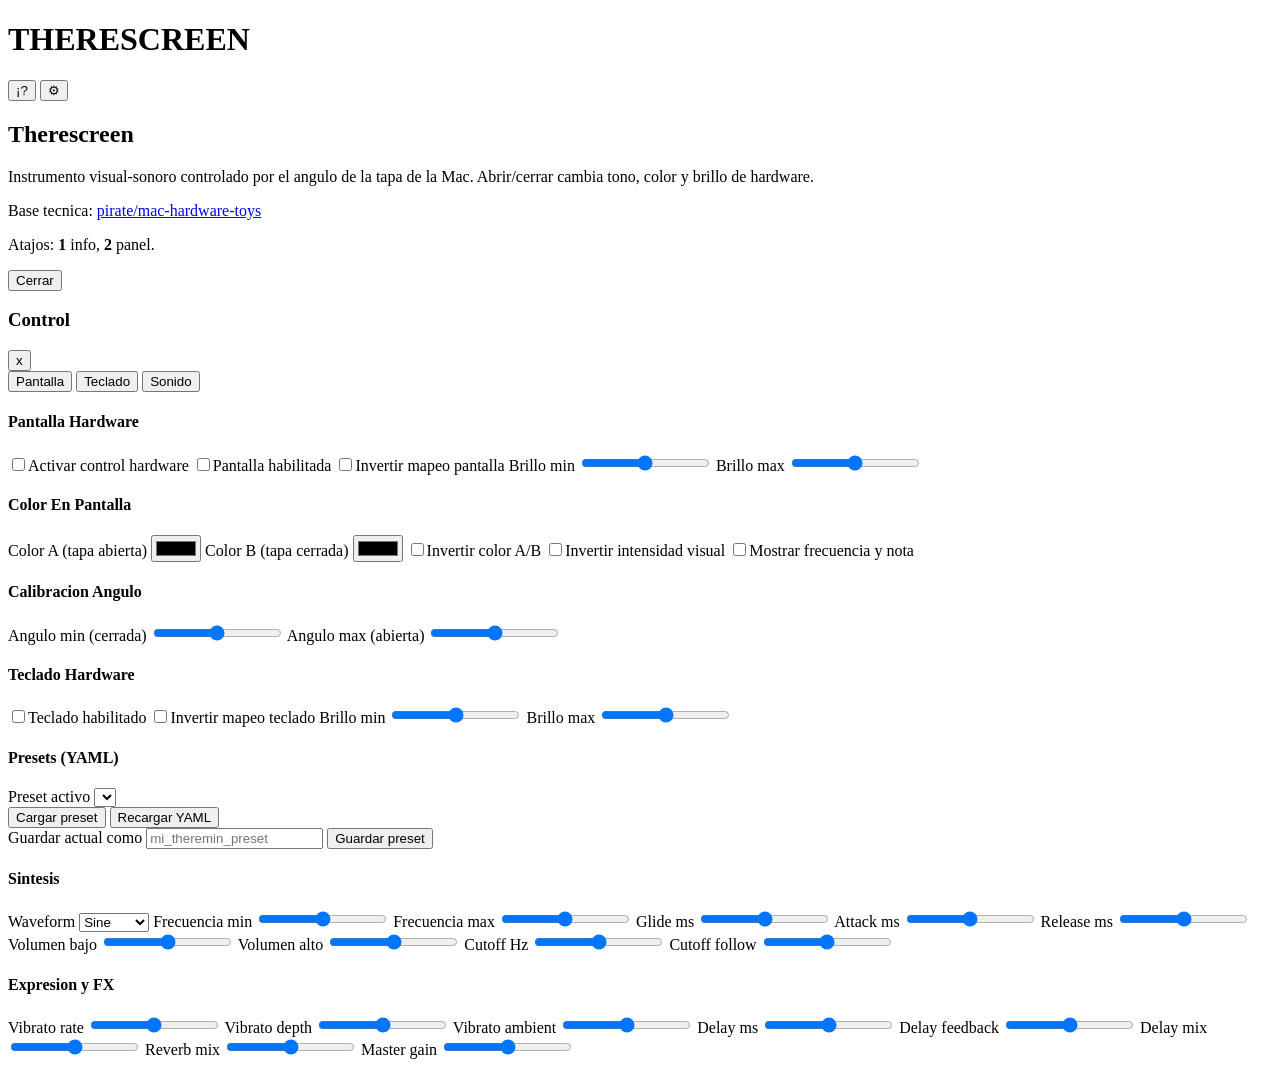
==== ui/index.html @ 8477c1e7 "1st commit" ====
<!doctype html>
<html lang="es">
<head>
  <meta charset="utf-8">
  <meta name="viewport" content="width=device-width, initial-scale=1">
  <title>Therescreen</title>
  <link rel="stylesheet" href="/styles.css">
</head>
<body>
  <div id="blackBase"></div>
  <div id="colorOverlay"></div>
  <div id="pitchOverlay" class="pitchOverlay hidden"></div>
  <div id="bootSplash" class="bootSplash" aria-hidden="true">
    <h1>THERESCREEN</h1>
  </div>

  <header class="topRight">
    <button id="infoBtn" class="iconBtn" title="Que es esto (Shortcut: 1)">&iexcl;?</button>
    <button id="settingsBtn" class="iconBtn" title="Panel (Shortcut: 2)">&#9881;</button>
  </header>

  <div id="infoModal" class="modal hidden" aria-hidden="true">
    <div class="modalCard">
      <h2>Therescreen</h2>
      <p>
        Instrumento visual-sonoro controlado por el angulo de la tapa de la Mac.
        Abrir/cerrar cambia tono, color y brillo de hardware.
      </p>
      <p>
        Base tecnica: <a href="https://github.com/pirate/mac-hardware-toys" target="_blank" rel="noreferrer">pirate/mac-hardware-toys</a>
      </p>
      <p>
        Atajos: <strong>1</strong> info, <strong>2</strong> panel.
      </p>
      <button id="closeInfoBtn" class="closeBtn">Cerrar</button>
    </div>
  </div>

  <aside id="sidebar" class="sidebar" aria-hidden="true">
    <div class="sidebarHeader">
      <h3>Control</h3>
      <button id="closeSidebarBtn" class="closeBtn small">x</button>
    </div>

    <div class="tabs" role="tablist" aria-label="Areas">
      <button class="tabBtn active" data-tab="screen" type="button">Pantalla</button>
      <button class="tabBtn" data-tab="keyboard" type="button">Teclado</button>
      <button class="tabBtn" data-tab="sound" type="button">Sonido</button>
    </div>

    <section id="tab-screen" class="tabPanel active">
      <div class="group">
        <h4>Pantalla Hardware</h4>
        <label class="toggleRow"><input id="screenPower" type="checkbox">Activar control hardware</label>
        <label class="toggleRow"><input id="screenEnabled" type="checkbox">Pantalla habilitada</label>
        <label class="toggleRow"><input id="screenInvert" type="checkbox">Invertir mapeo pantalla</label>
        <label>Brillo min <span id="screenMinOut" class="out"></span>
          <input id="screenMin" type="range" min="0" max="100" step="1">
        </label>
        <label>Brillo max <span id="screenMaxOut" class="out"></span>
          <input id="screenMax" type="range" min="0" max="100" step="1">
        </label>
      </div>

      <div class="group">
        <h4>Color En Pantalla</h4>
        <label>Color A (tapa abierta)
          <input id="colorA" type="color">
        </label>
        <label>Color B (tapa cerrada)
          <input id="colorB" type="color">
        </label>
        <label class="toggleRow"><input id="invertColor" type="checkbox">Invertir color A/B</label>
        <label class="toggleRow"><input id="invertBrightness" type="checkbox">Invertir intensidad visual</label>
        <label class="toggleRow"><input id="showPitchInfo" type="checkbox">Mostrar frecuencia y nota</label>
      </div>

      <div class="group">
        <h4>Calibracion Angulo</h4>
        <label>Angulo min (cerrada) <span id="angleMinOut" class="out"></span>
          <input id="angleMin" type="range" min="0" max="70" step="1">
        </label>
        <label>Angulo max (abierta) <span id="angleMaxOut" class="out"></span>
          <input id="angleMax" type="range" min="70" max="180" step="1">
        </label>
      </div>
    </section>

    <section id="tab-keyboard" class="tabPanel">
      <div class="group">
        <h4>Teclado Hardware</h4>
        <label class="toggleRow"><input id="keyboardEnabled" type="checkbox">Teclado habilitado</label>
        <label class="toggleRow"><input id="keyboardInvert" type="checkbox">Invertir mapeo teclado</label>
        <label>Brillo min <span id="keyboardMinOut" class="out"></span>
          <input id="keyboardMin" type="range" min="0" max="100" step="1">
        </label>
        <label>Brillo max <span id="keyboardMaxOut" class="out"></span>
          <input id="keyboardMax" type="range" min="0" max="100" step="1">
        </label>
      </div>
    </section>

    <section id="tab-sound" class="tabPanel">
      <div class="group">
        <h4>Presets (YAML)</h4>
        <label>Preset activo
          <select id="presetSelect"></select>
        </label>
        <div class="rowBtns">
          <button id="presetLoadBtn" type="button">Cargar preset</button>
          <button id="presetReloadBtn" type="button">Recargar YAML</button>
        </div>
        <label>Guardar actual como
          <input id="presetNameInput" type="text" placeholder="mi_theremin_preset">
        </label>
        <button id="presetSaveBtn" type="button">Guardar preset</button>
        <p id="presetStatus" class="hint"></p>
      </div>

      <div class="group">
        <h4>Sintesis</h4>
        <label>Waveform
          <select id="waveform">
            <option value="sine">Sine</option>
            <option value="triangle">Triangle</option>
            <option value="saw">Saw</option>
            <option value="square">Square</option>
          </select>
        </label>
        <label>Frecuencia min <span id="minHzOut" class="out"></span>
          <input id="minHz" type="range" min="40" max="880" step="1">
        </label>
        <label>Frecuencia max <span id="maxHzOut" class="out"></span>
          <input id="maxHz" type="range" min="200" max="5000" step="1">
        </label>
        <label>Glide ms <span id="glideMsOut" class="out"></span>
          <input id="glideMs" type="range" min="0" max="500" step="1">
        </label>
        <label>Attack ms <span id="attackMsOut" class="out"></span>
          <input id="attackMs" type="range" min="0" max="400" step="1">
        </label>
        <label>Release ms <span id="releaseMsOut" class="out"></span>
          <input id="releaseMs" type="range" min="10" max="1000" step="1">
        </label>
        <label>Volumen bajo <span id="lowVolumeOut" class="out"></span>
          <input id="lowVolume" type="range" min="0" max="1" step="0.01">
        </label>
        <label>Volumen alto <span id="highVolumeOut" class="out"></span>
          <input id="highVolume" type="range" min="0" max="1" step="0.01">
        </label>
        <label>Cutoff Hz <span id="cutoffHzOut" class="out"></span>
          <input id="cutoffHz" type="range" min="100" max="12000" step="10">
        </label>
        <label>Cutoff follow <span id="cutoffFollowOut" class="out"></span>
          <input id="cutoffFollow" type="range" min="0" max="1" step="0.01">
        </label>
      </div>

      <div class="group">
        <h4>Expresion y FX</h4>
        <label>Vibrato rate <span id="vibratoRateHzOut" class="out"></span>
          <input id="vibratoRateHz" type="range" min="0" max="15" step="0.1">
        </label>
        <label>Vibrato depth <span id="vibratoDepthCentsOut" class="out"></span>
          <input id="vibratoDepthCents" type="range" min="0" max="80" step="0.5">
        </label>
        <label>Vibrato ambient <span id="vibratoAmbientCentsOut" class="out"></span>
          <input id="vibratoAmbientCents" type="range" min="0" max="120" step="0.5">
        </label>
        <label>Delay ms <span id="delayMsOut" class="out"></span>
          <input id="delayMs" type="range" min="10" max="1200" step="1">
        </label>
        <label>Delay feedback <span id="delayFeedbackOut" class="out"></span>
          <input id="delayFeedback" type="range" min="0" max="0.9" step="0.01">
        </label>
        <label>Delay mix <span id="delayMixOut" class="out"></span>
          <input id="delayMix" type="range" min="0" max="1" step="0.01">
        </label>
        <label>Reverb mix <span id="reverbMixOut" class="out"></span>
          <input id="reverbMix" type="range" min="0" max="1" step="0.01">
        </label>
        <label>Master gain <span id="masterGainOut" class="out"></span>
          <input id="masterGain" type="range" min="0" max="1.5" step="0.01">
        </label>
      </div>
    </section>
  </aside>

  <script src="/app.js" defer></script>
</body>
</html>
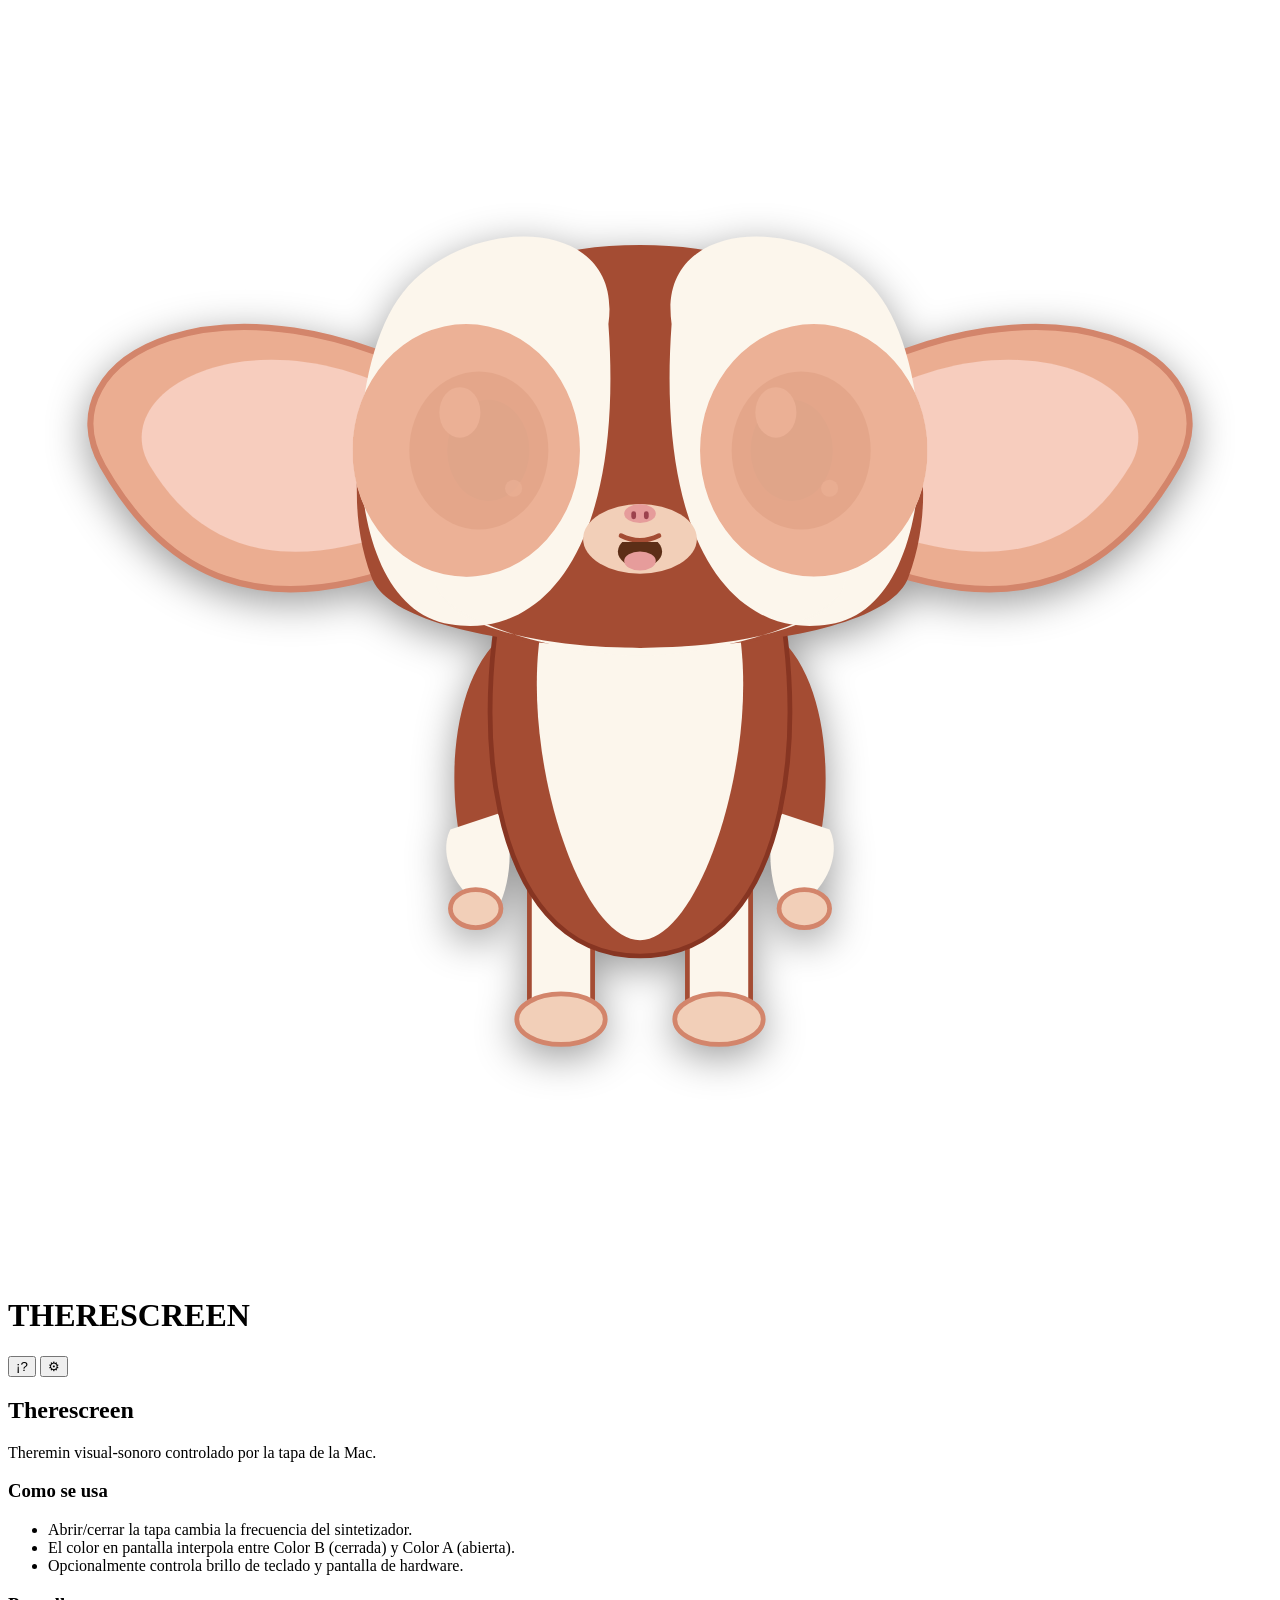
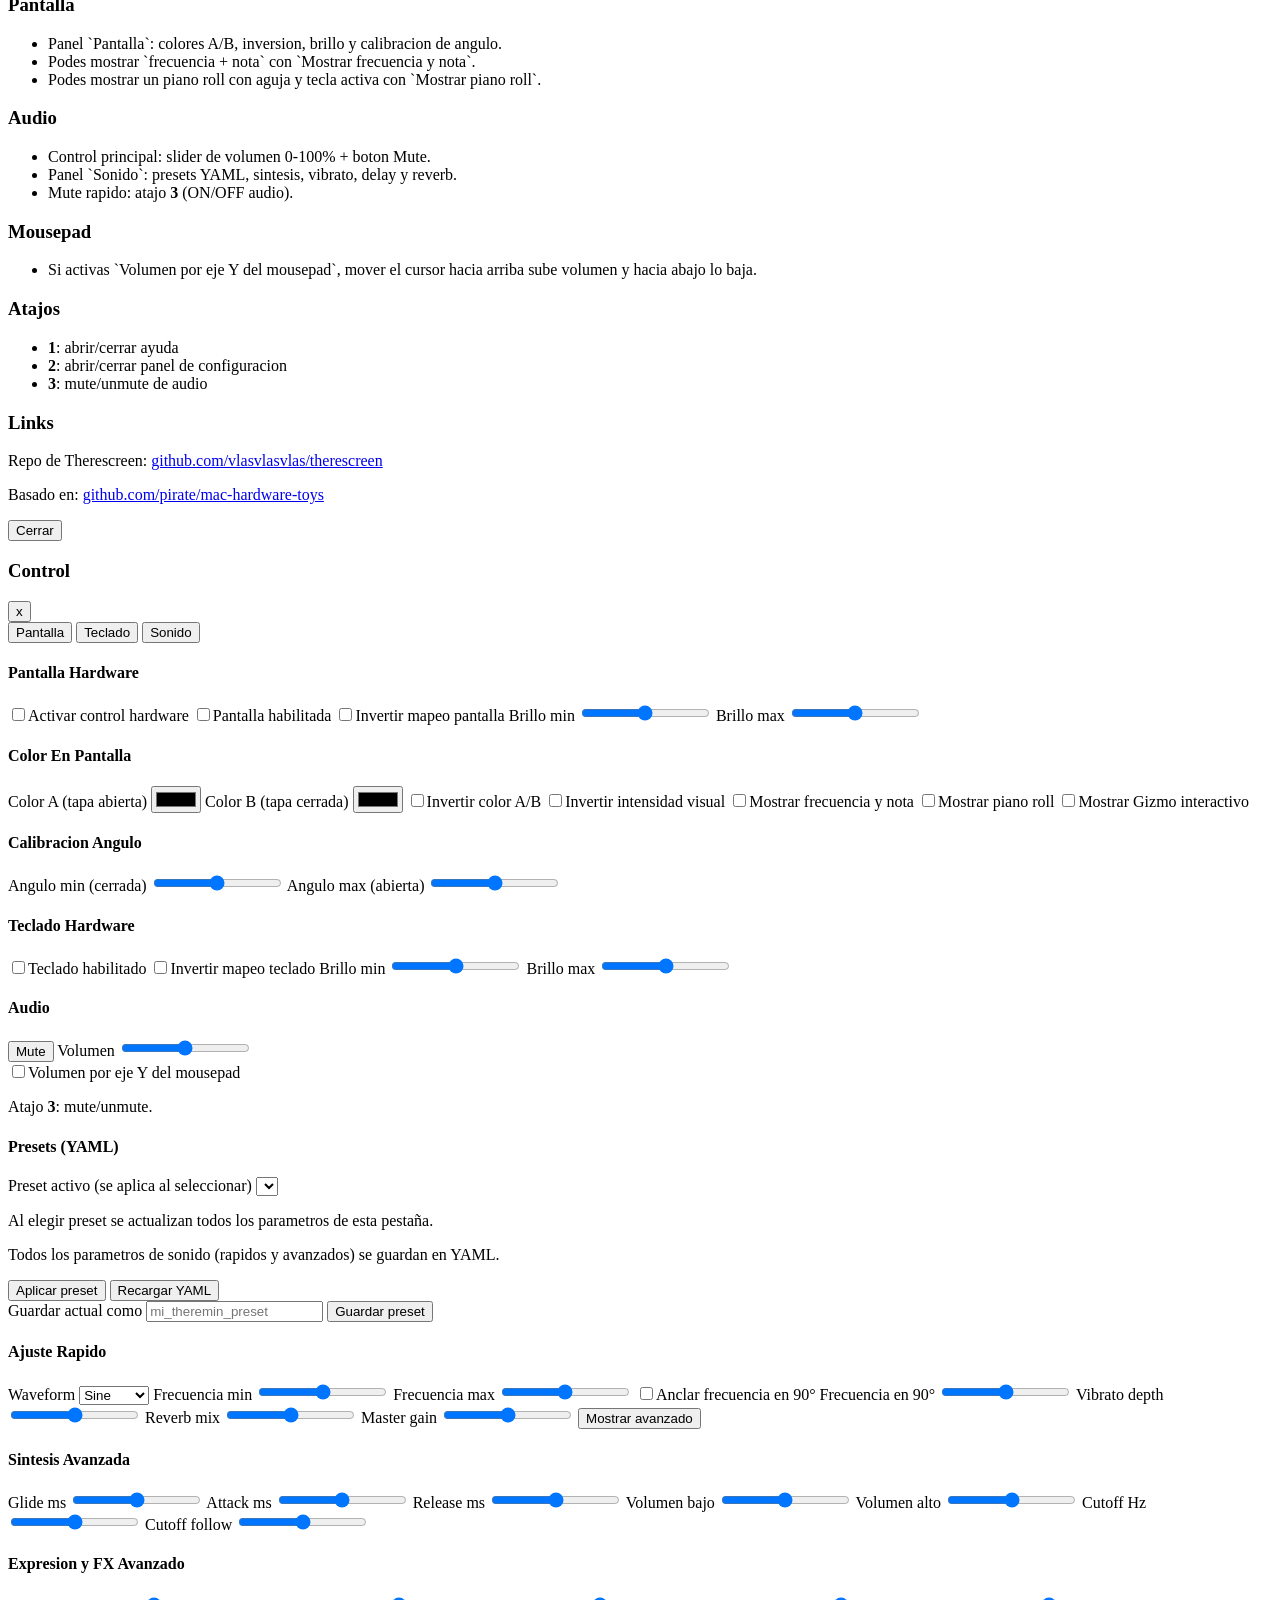
==== commit eb97d71a: "fix f" ====
--- a/ui/index.html
+++ b/ui/index.html
@@ -9,28 +9,177 @@
 <body>
   <div id="blackBase"></div>
   <div id="colorOverlay"></div>
+  <div id="pianoRoll" class="pianoRoll hidden">
+    <div id="pianoKeys" class="pianoKeys"></div>
+    <div id="pianoNeedle" class="pianoNeedle"></div>
+  </div>
+
   <div id="pitchOverlay" class="pitchOverlay hidden"></div>
+
+  <div id="gizmoContainer" class="gizmoContainer hidden">
+    <!-- SVG Vector Tierno Definitivo -->
+    <svg id="gizmoAvatar" class="gizmoImage" viewBox="0 0 400 400" width="100%" height="100%" preserveAspectRatio="xMidYMax meet" filter="drop-shadow(0 10px 20px rgba(0,0,0,0.4))">
+      <defs>
+        <clipPath id="ojosClip">
+          <ellipse cx="145" cy="140" rx="36" ry="40"/>
+          <ellipse cx="255" cy="140" rx="36" ry="40"/>
+        </clipPath>
+        <clipPath id="bocaClip">
+          <rect x="185" y="169" width="30" height="30"/> <!-- Límite para que la boca asome nomás por abajo -->
+        </clipPath>
+      </defs>
+
+      <!-- CUERPO y EXTREMIDADES (Base firme miniatura tierna) -->
+      <!-- Piernitas blancas súper cortitas -->
+      <path d="M 165 260 L 165 315 Q 175 320 185 315 L 185 260 Z" fill="#fcf6ec" stroke="#a44c33" stroke-width="1.5"/>
+      <path d="M 235 260 L 235 315 Q 225 320 215 315 L 215 260 Z" fill="#fcf6ec" stroke="#a44c33" stroke-width="1.5"/>
+      <!-- Patitas redonditas rosadas -->
+      <ellipse cx="175" cy="320" rx="14" ry="8" fill="#f2cfb8" stroke="#d3856b" stroke-width="1.5"/>
+      <ellipse cx="225" cy="320" rx="14" ry="8" fill="#f2cfb8" stroke="#d3856b" stroke-width="1.5"/>
+      
+      <!-- Bracitos súper chiquitos pegados (Suben hasta Y=200 para esconderse debajo de la cabeza) -->
+      <path d="M 155 200 C 135 220 140 270 150 280 C 160 275 160 250 165 210 Z" fill="#a44c33"/>
+      <path d="M 140 260 C 135 270 145 285 155 285 C 160 275 160 260 155 255 Z" fill="#fcf6ec"/>
+      <ellipse cx="148" cy="285" rx="8" ry="6" fill="#f2cfb8" stroke="#d3856b" stroke-width="1.5"/>
+
+      <path d="M 245 200 C 265 220 260 270 250 280 C 240 275 240 250 235 210 Z" fill="#a44c33"/>
+      <path d="M 260 260 C 265 270 255 285 245 285 C 240 275 240 260 245 255 Z" fill="#fcf6ec"/>
+      <ellipse cx="252" cy="285" rx="8" ry="6" fill="#f2cfb8" stroke="#d3856b" stroke-width="1.5"/>
+
+      <!-- Pancita redondita de bebé (Sube hasta Y=170 para que la base de la cabeza la superponga) -->
+      <path d="M 160 170 C 145 220 150 300 200 300 C 250 300 255 220 240 170 Z" fill="#a44c33" stroke="#873522" stroke-width="1.5"/>
+      <path d="M 170 190 C 160 230 180 295 200 295 C 220 295 240 230 230 190 C 210 180 190 180 170 190 Z" fill="#fcf6ec"/>
+
+      <!-- CABEZA y PIEZAS DE EXPRESIÓN -->
+      <g id="gizmoHead" style="transition: transform 0.05s ease-out;">
+        <!-- Orejas inmensas de perrito caído -->
+        <g id="orejas">
+          <!-- Izq -->
+          <path d="M 140 120 C 70 80 10 110 30 145 C 50 180 80 195 130 175 Z" fill="#ebad91" stroke="#d3856b" stroke-width="2"/>
+          <path d="M 130 125 C 80 95 30 120 45 145 C 60 170 85 180 125 165 Z" fill="#f7cdbe"/>
+          <!-- Der -->
+          <path d="M 260 120 C 330 80 390 110 370 145 C 350 180 320 195 270 175 Z" fill="#ebad91" stroke="#d3856b" stroke-width="2"/>
+          <path d="M 270 125 C 320 95 370 120 355 145 C 340 170 315 180 275 165 Z" fill="#f7cdbe"/>
+        </g>
+
+        <!-- Base Cabeza Marrón: Ancha e hiper tierna -->
+        <path d="M 200 75 C 120 75 100 140 115 180 C 125 210 275 210 285 180 C 300 140 280 75 200 75 Z" fill="#a44c33"/>
+
+        <!-- Antifaces blancos: Separados por franja central (Como un mono o perrito) -->
+        <path d="M 190 100 C 195 65 145 65 125 90 C 105 115 105 190 140 195 C 170 200 195 170 190 100 Z" fill="#fcf6ec"/>
+        <path d="M 210 100 C 205 65 255 65 275 90 C 295 115 295 190 260 195 C 230 200 205 170 210 100 Z" fill="#fcf6ec"/>
+        <!-- Pelito inferior hocico (crema) uniendo la cara -->
+        <path d="M 135 180 C 135 210 265 210 265 180 C 265 195 220 205 200 205 C 180 205 135 195 135 180 Z" fill="#fcf6ec"/>
+
+        <!-- Ojos Ultra Tiernos + Párpados Clípeados -->
+        <g clip-path="url(#ojosClip)">
+          <!-- El blanco del ojo real (Globo) -->
+          <ellipse cx="145" cy="140" rx="36" ry="40" fill="#fefdfa"/> 
+          <ellipse cx="255" cy="140" rx="36" ry="40" fill="#fefdfa"/> 
+
+          <!-- Iris + Pupilas -->
+          <g id="gizmoPupils" style="transition: transform 0.05s ease-out;">
+            <ellipse cx="149" cy="140" rx="22" ry="25" fill="#5c2e17"/>
+            <ellipse cx="251" cy="140" rx="22" ry="25" fill="#5c2e17"/>
+            <ellipse cx="152" cy="140" rx="13" ry="16" fill="#140a05"/>
+            <ellipse cx="248" cy="140" rx="13" ry="16" fill="#140a05"/>
+
+            <!-- Brillo -->
+            <ellipse cx="143" cy="128" rx="6.5" ry="8" fill="#ffffff" opacity="0.9"/>
+            <ellipse cx="160" cy="152" rx="2.7" ry="2.7" fill="#ffffff" opacity="0.6"/>
+            <ellipse cx="243" cy="128" rx="6.5" ry="8" fill="#ffffff" opacity="0.9"/>
+            <ellipse cx="260" cy="152" rx="2.7" ry="2.7" fill="#ffffff" opacity="0.6"/>
+          </g>
+
+          <!-- SISTEMA DE PÁRPADOS MAGNÍFICOS. Dibujados totalmente bajos, la app los esconderá. -->
+          <g id="gizmoEyelids" style="transition: transform 0.1s ease-out;">
+            <path d="M 90 80 L 200 80 L 200 185 C 150 175 120 185 90 185 Z" fill="#ebad91" opacity="0.95"/>
+            <path d="M 90 185 C 120 185 150 175 200 185" fill="none" stroke="#d3856b" stroke-width="2" stroke-linecap="round"/>
+
+            <path d="M 200 80 L 310 80 L 310 185 C 280 175 250 185 200 185 Z" fill="#ebad91" opacity="0.95"/>
+            <path d="M 310 185 C 280 175 250 185 200 185" fill="none" stroke="#d3856b" stroke-width="2" stroke-linecap="round"/>
+          </g>
+        </g>
+
+        <!-- Hocico Bebé Suave -->
+        <!-- Placa pequeña, tierna y redonda -->
+        <ellipse cx="200" cy="168" rx="18" ry="11" fill="#f2cfb8"/>
+        <!-- Naricita chiquita rosada con puntos sutiles -->
+        <ellipse cx="200" cy="160" rx="5" ry="3" fill="#e69c9b"/>
+        <path d="M 198 160 L 198 161 M 202 160 L 202 161" fill="none" stroke="#9c424d" stroke-width="1.5" stroke-linecap="round"/>
+
+        <!-- BOCA KIRBY TIERNA. Se anima estirando su fondo y bajando la lengua -->
+        <g id="gizmoMouthWrapper">
+           <!-- Labio superior estático sonriente (miniatura) -->
+           <path d="M 194 167 Q 200 170 206 167" fill="none" stroke="#a44c33" stroke-width="1.5" stroke-linecap="round"/>
+           
+           <g clip-path="url(#bocaClip)">
+             <g id="gizmoMouth" style="transition: transform 0.05s ease-out;">
+               <ellipse cx="200" cy="172" rx="7" ry="5" fill="#5c2e17"/> <!-- Hueco boca pequeño oscuro -->
+               <ellipse cx="200" cy="175" rx="5" ry="3" fill="#e69c9b"/> <!-- Lenguita rosa vibrante -->
+             </g>
+           </g>
+        </g>
+      </g>
+    </svg>
+  </div>
+
   <div id="bootSplash" class="bootSplash" aria-hidden="true">
     <h1>THERESCREEN</h1>
   </div>
 
   <header class="topRight">
-    <button id="infoBtn" class="iconBtn" title="Que es esto (Shortcut: 1)">&iexcl;?</button>
-    <button id="settingsBtn" class="iconBtn" title="Panel (Shortcut: 2)">&#9881;</button>
+    <button id="infoBtn" class="iconBtn" title="Ayuda (Atajo: 1)">&iexcl;?</button>
+    <button id="settingsBtn" class="iconBtn" title="Panel (Atajo: 2)">&#9881;</button>
   </header>
 
   <div id="infoModal" class="modal hidden" aria-hidden="true">
     <div class="modalCard">
       <h2>Therescreen</h2>
       <p>
-        Instrumento visual-sonoro controlado por el angulo de la tapa de la Mac.
-        Abrir/cerrar cambia tono, color y brillo de hardware.
+        Theremin visual-sonoro controlado por la tapa de la Mac.
+      </p>
+      <h3>Como se usa</h3>
+      <ul>
+        <li>Abrir/cerrar la tapa cambia la frecuencia del sintetizador.</li>
+        <li>El color en pantalla interpola entre Color B (cerrada) y Color A (abierta).</li>
+        <li>Opcionalmente controla brillo de teclado y pantalla de hardware.</li>
+      </ul>
+
+      <h3>Pantalla</h3>
+      <ul>
+        <li>Panel `Pantalla`: colores A/B, inversion, brillo y calibracion de angulo.</li>
+        <li>Podes mostrar `frecuencia + nota` con `Mostrar frecuencia y nota`.</li>
+        <li>Podes mostrar un piano roll con aguja y tecla activa con `Mostrar piano roll`.</li>
+      </ul>
+
+      <h3>Audio</h3>
+      <ul>
+        <li>Control principal: slider de volumen 0-100% + boton Mute.</li>
+        <li>Panel `Sonido`: presets YAML, sintesis, vibrato, delay y reverb.</li>
+        <li>Mute rapido: atajo <strong>3</strong> (ON/OFF audio).</li>
+      </ul>
+
+      <h3>Mousepad</h3>
+      <ul>
+        <li>Si activas `Volumen por eje Y del mousepad`, mover el cursor hacia arriba sube volumen y hacia abajo lo baja.</li>
+      </ul>
+
+      <h3>Atajos</h3>
+      <ul>
+        <li><strong>1</strong>: abrir/cerrar ayuda</li>
+        <li><strong>2</strong>: abrir/cerrar panel de configuracion</li>
+        <li><strong>3</strong>: mute/unmute de audio</li>
+      </ul>
+
+      <h3>Links</h3>
+      <p>
+        Repo de Therescreen:
+        <a href="https://github.com/vlasvlasvlas/therescreen" target="_blank" rel="noreferrer">github.com/vlasvlasvlas/therescreen</a>
       </p>
       <p>
-        Base tecnica: <a href="https://github.com/pirate/mac-hardware-toys" target="_blank" rel="noreferrer">pirate/mac-hardware-toys</a>
-      </p>
-      <p>
-        Atajos: <strong>1</strong> info, <strong>2</strong> panel.
+        Basado en:
+        <a href="https://github.com/pirate/mac-hardware-toys" target="_blank" rel="noreferrer">github.com/pirate/mac-hardware-toys</a>
       </p>
       <button id="closeInfoBtn" class="closeBtn">Cerrar</button>
     </div>
@@ -73,6 +222,8 @@
         <label class="toggleRow"><input id="invertColor" type="checkbox">Invertir color A/B</label>
         <label class="toggleRow"><input id="invertBrightness" type="checkbox">Invertir intensidad visual</label>
         <label class="toggleRow"><input id="showPitchInfo" type="checkbox">Mostrar frecuencia y nota</label>
+        <label class="toggleRow"><input id="showPianoRoll" type="checkbox">Mostrar piano roll</label>
+        <label class="toggleRow"><input id="showGizmo" type="checkbox">Mostrar Gizmo interactivo</label>
       </div>
 
       <div class="group">
@@ -102,12 +253,26 @@
 
     <section id="tab-sound" class="tabPanel">
       <div class="group">
+        <h4>Audio</h4>
+        <div class="audioRow">
+          <button id="audioMuteBtn" type="button" class="muteBtn">Mute</button>
+          <label class="audioSliderLabel">Volumen <span id="audioVolumeOut" class="out"></span>
+            <input id="audioVolume" type="range" min="0" max="100" step="1">
+          </label>
+        </div>
+        <label class="toggleRow"><input id="audioTrackpadVolumeEnabled" type="checkbox">Volumen por eje Y del mousepad</label>
+        <p class="hint">Atajo <strong>3</strong>: mute/unmute.</p>
+      </div>
+
+      <div class="group">
         <h4>Presets (YAML)</h4>
-        <label>Preset activo
+        <label>Preset activo (se aplica al seleccionar)
           <select id="presetSelect"></select>
         </label>
+        <p class="hint">Al elegir preset se actualizan todos los parametros de esta pestaña.</p>
+        <p class="hint">Todos los parametros de sonido (rapidos y avanzados) se guardan en YAML.</p>
         <div class="rowBtns">
-          <button id="presetLoadBtn" type="button">Cargar preset</button>
+          <button id="presetLoadBtn" type="button">Aplicar preset</button>
           <button id="presetReloadBtn" type="button">Recargar YAML</button>
         </div>
         <label>Guardar actual como
@@ -118,7 +283,7 @@
       </div>
 
       <div class="group">
-        <h4>Sintesis</h4>
+        <h4>Ajuste Rapido</h4>
         <label>Waveform
           <select id="waveform">
             <option value="sine">Sine</option>
@@ -133,55 +298,66 @@
         <label>Frecuencia max <span id="maxHzOut" class="out"></span>
           <input id="maxHz" type="range" min="200" max="5000" step="1">
         </label>
-        <label>Glide ms <span id="glideMsOut" class="out"></span>
-          <input id="glideMs" type="range" min="0" max="500" step="1">
-        </label>
-        <label>Attack ms <span id="attackMsOut" class="out"></span>
-          <input id="attackMs" type="range" min="0" max="400" step="1">
-        </label>
-        <label>Release ms <span id="releaseMsOut" class="out"></span>
-          <input id="releaseMs" type="range" min="10" max="1000" step="1">
-        </label>
-        <label>Volumen bajo <span id="lowVolumeOut" class="out"></span>
-          <input id="lowVolume" type="range" min="0" max="1" step="0.01">
-        </label>
-        <label>Volumen alto <span id="highVolumeOut" class="out"></span>
-          <input id="highVolume" type="range" min="0" max="1" step="0.01">
-        </label>
-        <label>Cutoff Hz <span id="cutoffHzOut" class="out"></span>
-          <input id="cutoffHz" type="range" min="100" max="12000" step="10">
-        </label>
-        <label>Cutoff follow <span id="cutoffFollowOut" class="out"></span>
-          <input id="cutoffFollow" type="range" min="0" max="1" step="0.01">
-        </label>
-      </div>
-
-      <div class="group">
-        <h4>Expresion y FX</h4>
-        <label>Vibrato rate <span id="vibratoRateHzOut" class="out"></span>
-          <input id="vibratoRateHz" type="range" min="0" max="15" step="0.1">
+        <label class="toggleRow"><input id="anchorAt90Enabled" type="checkbox">Anclar frecuencia en 90°</label>
+        <label>Frecuencia en 90° <span id="freqAt90HzOut" class="out"></span>
+          <input id="freqAt90Hz" type="range" min="40" max="5000" step="1">
         </label>
         <label>Vibrato depth <span id="vibratoDepthCentsOut" class="out"></span>
           <input id="vibratoDepthCents" type="range" min="0" max="80" step="0.5">
         </label>
-        <label>Vibrato ambient <span id="vibratoAmbientCentsOut" class="out"></span>
-          <input id="vibratoAmbientCents" type="range" min="0" max="120" step="0.5">
-        </label>
-        <label>Delay ms <span id="delayMsOut" class="out"></span>
-          <input id="delayMs" type="range" min="10" max="1200" step="1">
-        </label>
-        <label>Delay feedback <span id="delayFeedbackOut" class="out"></span>
-          <input id="delayFeedback" type="range" min="0" max="0.9" step="0.01">
-        </label>
-        <label>Delay mix <span id="delayMixOut" class="out"></span>
-          <input id="delayMix" type="range" min="0" max="1" step="0.01">
-        </label>
         <label>Reverb mix <span id="reverbMixOut" class="out"></span>
           <input id="reverbMix" type="range" min="0" max="1" step="0.01">
         </label>
         <label>Master gain <span id="masterGainOut" class="out"></span>
           <input id="masterGain" type="range" min="0" max="1.5" step="0.01">
         </label>
+        <button id="toggleAdvancedSound" type="button" class="modeBtn">Mostrar avanzado</button>
+      </div>
+
+      <div id="advancedSound" class="advancedSound">
+        <div class="group">
+          <h4>Sintesis Avanzada</h4>
+          <label>Glide ms <span id="glideMsOut" class="out"></span>
+            <input id="glideMs" type="range" min="0" max="500" step="1">
+          </label>
+          <label>Attack ms <span id="attackMsOut" class="out"></span>
+            <input id="attackMs" type="range" min="0" max="400" step="1">
+          </label>
+          <label>Release ms <span id="releaseMsOut" class="out"></span>
+            <input id="releaseMs" type="range" min="10" max="1000" step="1">
+          </label>
+          <label>Volumen bajo <span id="lowVolumeOut" class="out"></span>
+            <input id="lowVolume" type="range" min="0" max="1" step="0.01">
+          </label>
+          <label>Volumen alto <span id="highVolumeOut" class="out"></span>
+            <input id="highVolume" type="range" min="0" max="1" step="0.01">
+          </label>
+          <label>Cutoff Hz <span id="cutoffHzOut" class="out"></span>
+            <input id="cutoffHz" type="range" min="100" max="12000" step="10">
+          </label>
+          <label>Cutoff follow <span id="cutoffFollowOut" class="out"></span>
+            <input id="cutoffFollow" type="range" min="0" max="1" step="0.01">
+          </label>
+        </div>
+
+        <div class="group">
+          <h4>Expresion y FX Avanzado</h4>
+          <label>Vibrato rate <span id="vibratoRateHzOut" class="out"></span>
+            <input id="vibratoRateHz" type="range" min="0" max="15" step="0.1">
+          </label>
+          <label>Vibrato ambient <span id="vibratoAmbientCentsOut" class="out"></span>
+            <input id="vibratoAmbientCents" type="range" min="0" max="120" step="0.5">
+          </label>
+          <label>Delay ms <span id="delayMsOut" class="out"></span>
+            <input id="delayMs" type="range" min="10" max="1200" step="1">
+          </label>
+          <label>Delay feedback <span id="delayFeedbackOut" class="out"></span>
+            <input id="delayFeedback" type="range" min="0" max="0.9" step="0.01">
+          </label>
+          <label>Delay mix <span id="delayMixOut" class="out"></span>
+            <input id="delayMix" type="range" min="0" max="1" step="0.01">
+          </label>
+        </div>
       </div>
     </section>
   </aside>
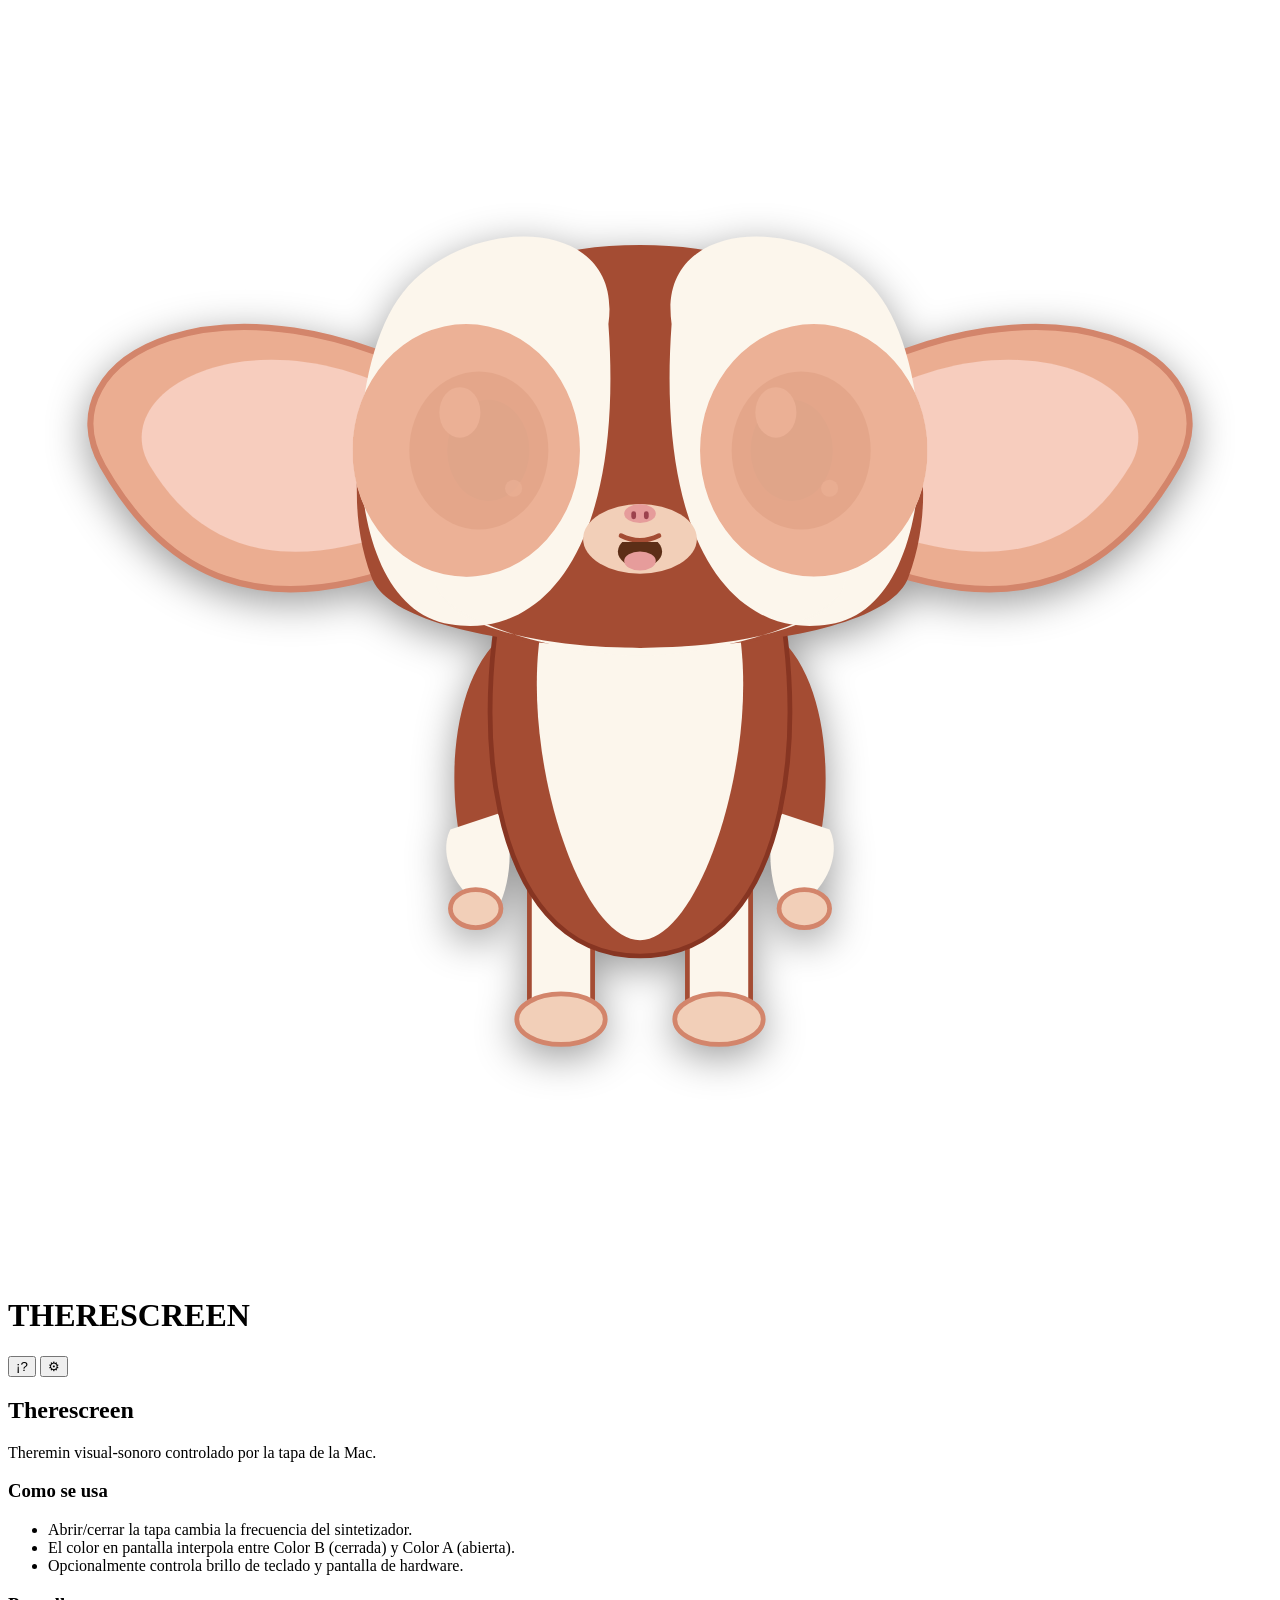
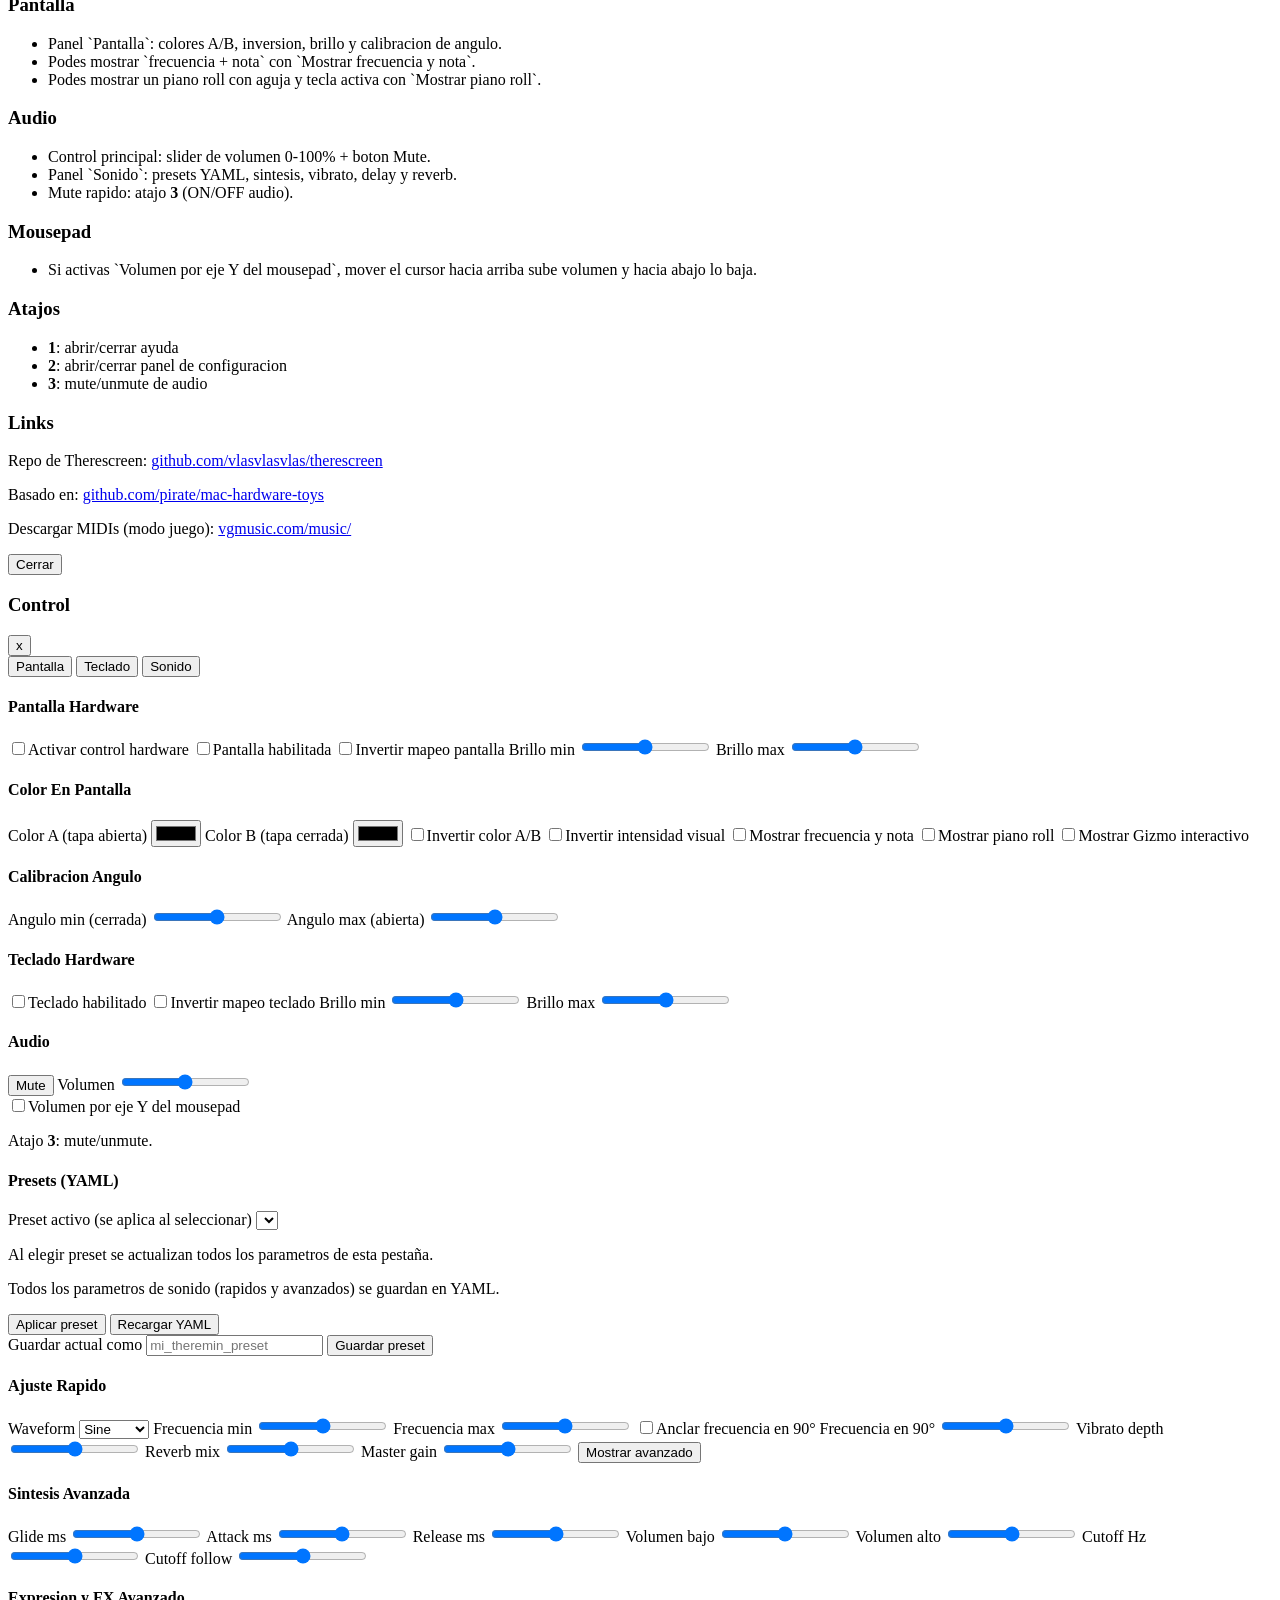
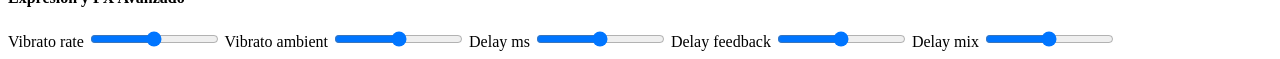
==== commit 9be68387: "fixes" ====
--- a/ui/index.html
+++ b/ui/index.html
@@ -181,6 +181,10 @@
         Basado en:
         <a href="https://github.com/pirate/mac-hardware-toys" target="_blank" rel="noreferrer">github.com/pirate/mac-hardware-toys</a>
       </p>
+      <p>
+        Descargar MIDIs (modo juego):
+        <a href="https://www.vgmusic.com/music/" target="_blank" rel="noreferrer">vgmusic.com/music/</a>
+      </p>
       <button id="closeInfoBtn" class="closeBtn">Cerrar</button>
     </div>
   </div>
